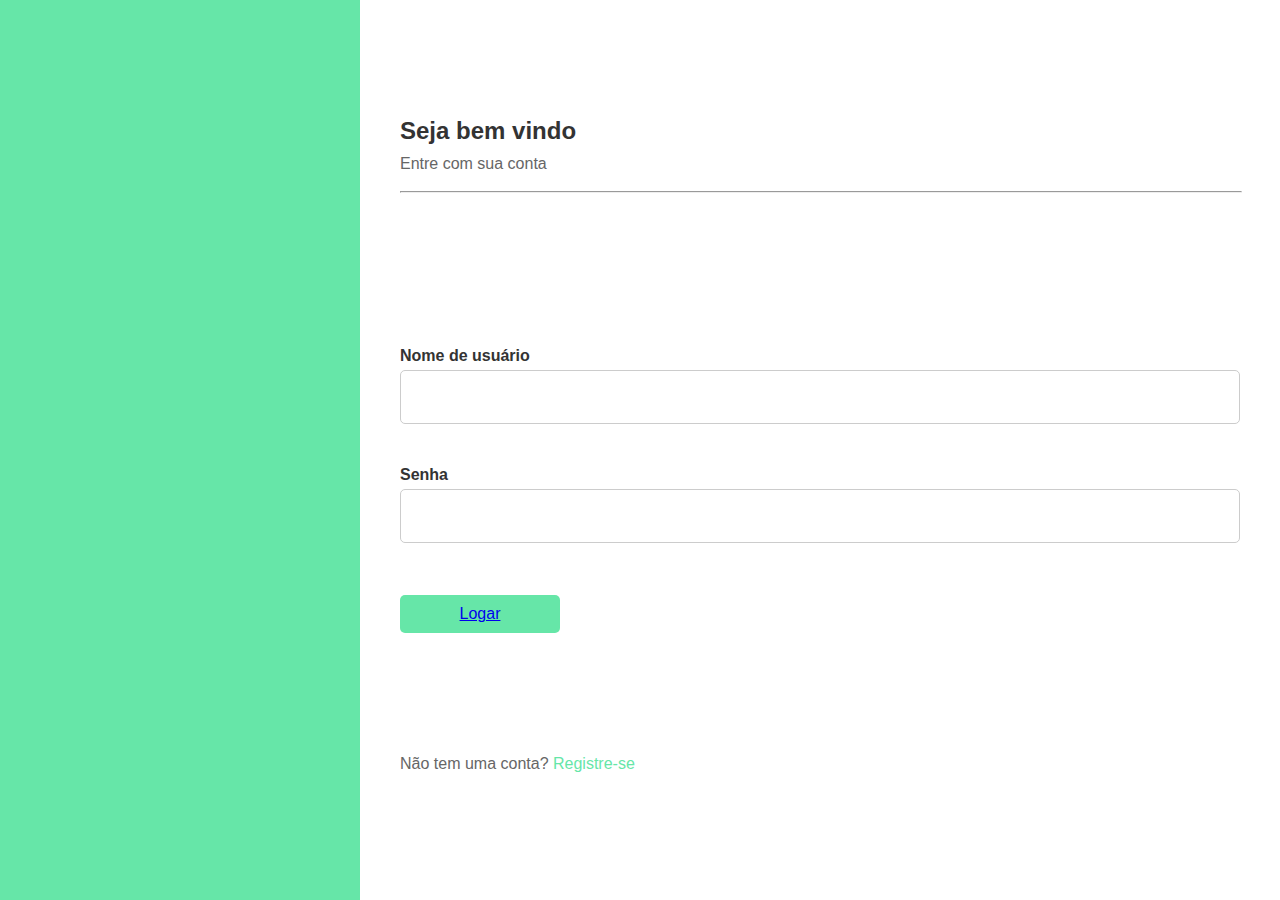
==== index.html @ b89768cc "first commit" ====
<!DOCTYPE html>
<html lang="pt-BR">
<head>
    <meta charset="UTF-8">
    <meta name="viewport" content="width=device-width, initial-scale=1.0">
    <title>Página de Login</title>
    <link rel="stylesheet" href="style.css">
</head>
<body>
    <div class="container">
        <div class="left-section"></div>
        <div class="right-section">
            <h1>Seja bem vindo</h1>
            <p>Entre com sua conta</p>
            <hr width="100%">
            <form>
                <label for="username">Nome de usuário</label>
                <input type="text" id="username" name="username">
                
                <label for="password">Senha</label>
                <input type="password" id="password" name="password">
                
                <button type="submit"><a href="principal.html">Logar</a></button>
            </form>
            <div class="register-link">
                <p>Não tem uma conta? <a href="cadastrar.html">Registre-se</a></p>
            </div>
        </div>
    </div>
</body>
</html>
---- style.css ----
body {
    margin: 0;
    font-family: Arial, sans-serif;
    display: flex;
    justify-content: center;
    align-items: center;
    height: 100vh;
    background-color: #f0f0f0;
}

.container {
    display: flex;
    width: 100%;
    height: 100vh;
}

.left-section {
    width: 30%;
    background-color: #66e6a8;
}

.right-section {
    width: 70%;
    background-color: white;
    padding: 40px;
    display: flex;
    flex-direction: column;
    justify-content: center;
}

h1 {
    margin: 0;
    font-size: 24px;
    color: #333;
}

p {
    margin: 10px 0;
    color: #666;
}

hr {
    margin-bottom: 9rem;
}

form {
    display: flex;
    flex-direction: column;
}

label {
    margin-top: 10px;
    color: #333;
    font-weight: bold;
}

input {
    margin-top: 5px;
    padding: 10px;
    font-size: 16px;
    border: 1px solid #ccc;
    border-radius: 5px;
    margin-bottom: 2rem;
    height: 2rem;
}

button {
    width: 10rem;
    margin-top: 20px;
    padding: 10px;
    font-size: 16px;
    color: white;
    background-color: #66e6a8;
    border: none;
    border-radius: 5px;
    cursor: pointer;
}

button:hover {
    background-color: #55d495;
}

.register-link {
    margin-top: 7rem;
}

.register-link a {
    color: #66e6a8;
    text-decoration: none;
}

.register-link a:hover {
    text-decoration: underline;
}
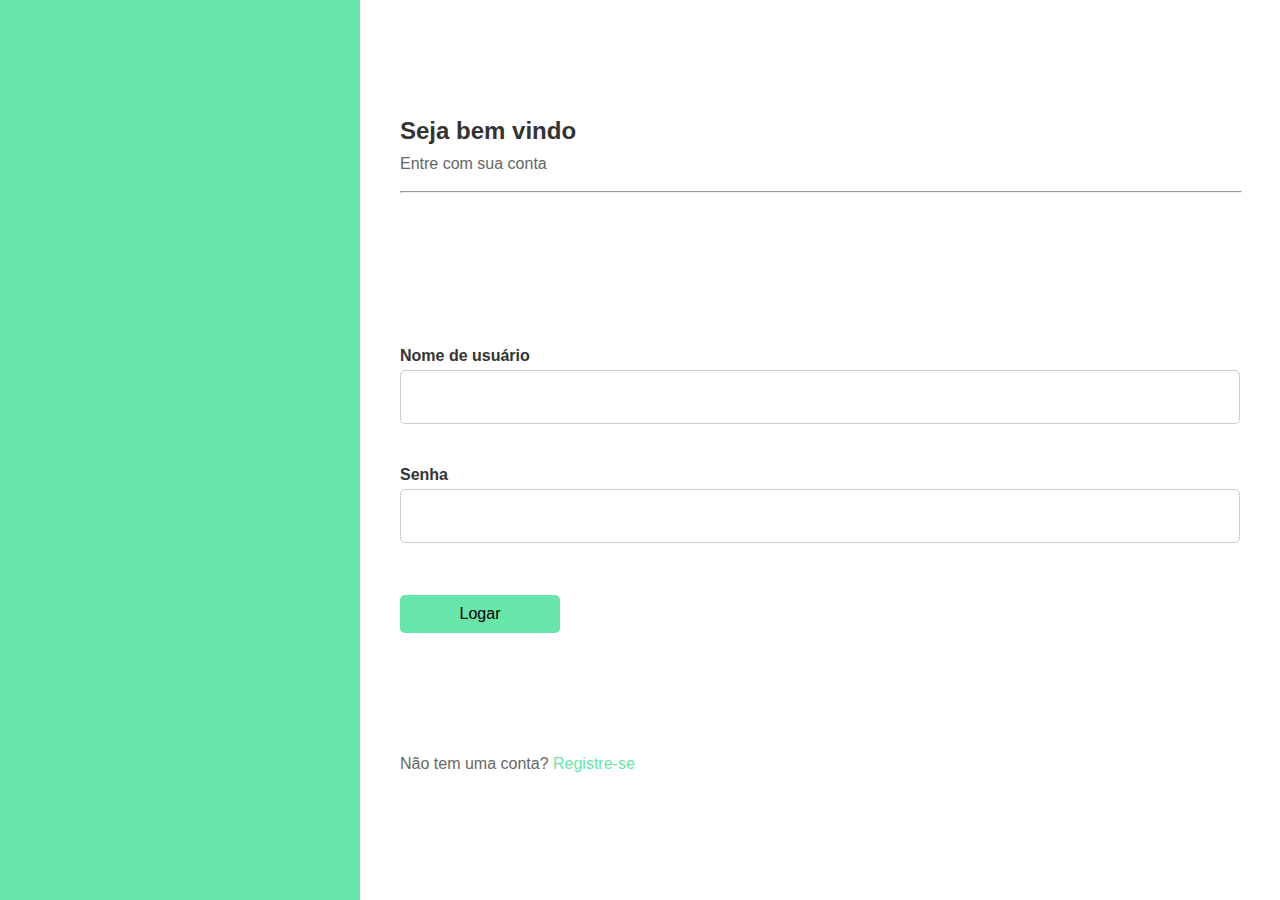
==== commit 2cc62897: "updt: 20/06" ====
--- a/index.html
+++ b/index.html
@@ -3,7 +3,7 @@
 <head>
     <meta charset="UTF-8">
     <meta name="viewport" content="width=device-width, initial-scale=1.0">
-    <title>Página de Login</title>
+    <title>DietAtiva</title>
     <link rel="stylesheet" href="style.css">
 </head>
 <body>
--- a/style.css
+++ b/style.css
@@ -92,3 +92,8 @@
 .register-link a:hover {
     text-decoration: underline;
 }
+
+a {
+    text-decoration: none;
+    color: black;
+}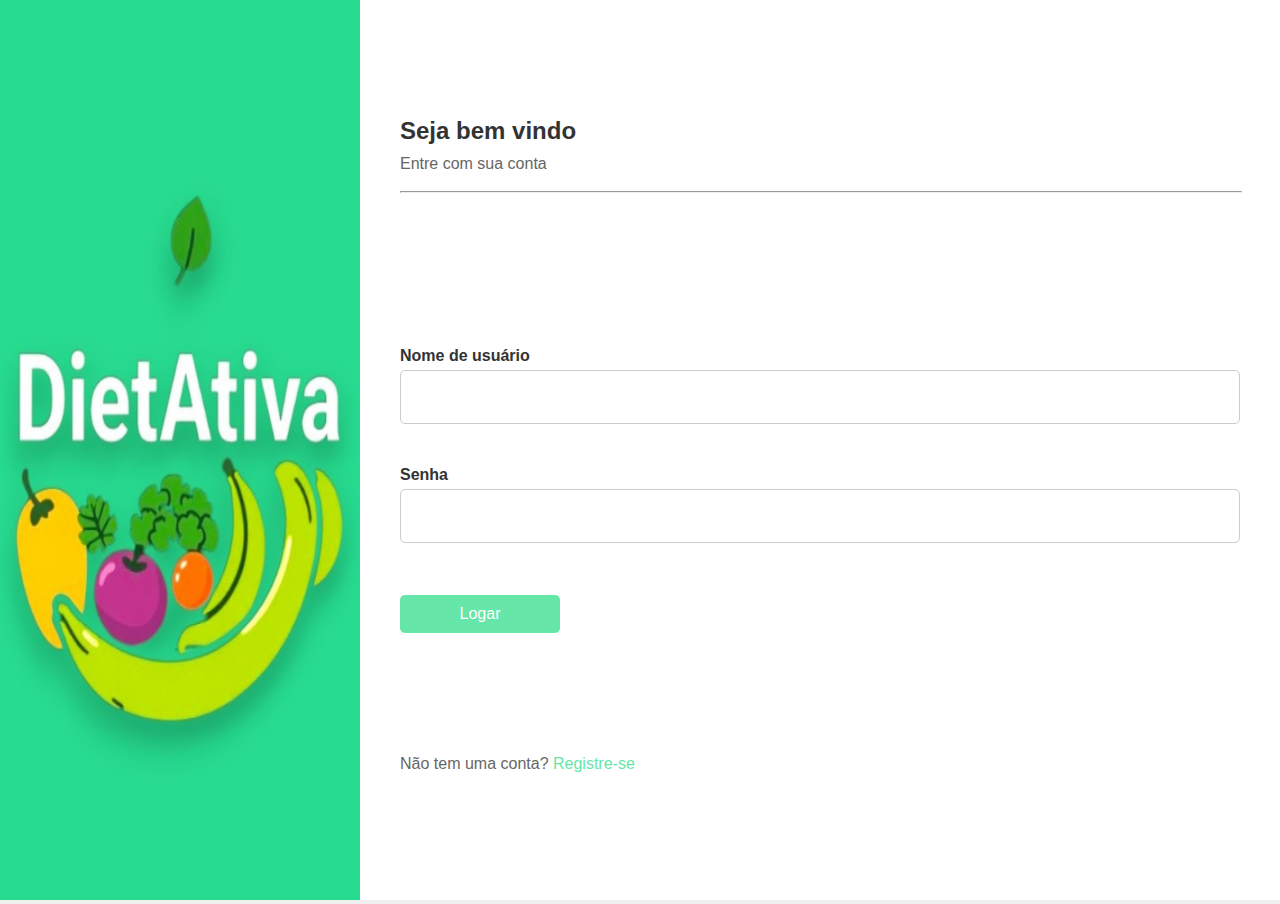
==== commit b06c67a7: "atualizações de fonte, cor e imagens. Segunda Sprint" ====
--- a/index.html
+++ b/index.html
@@ -8,24 +8,39 @@
 </head>
 <body>
     <div class="container">
-        <div class="left-section"></div>
+        <div class="left-section"><img src="Banner DietAtiva.png"></div>
         <div class="right-section">
             <h1>Seja bem vindo</h1>
             <p>Entre com sua conta</p>
             <hr width="100%">
-            <form>
+            <form id="loginForm">
                 <label for="username">Nome de usuário</label>
                 <input type="text" id="username" name="username">
                 
                 <label for="password">Senha</label>
                 <input type="password" id="password" name="password">
                 
-                <button type="submit"><a href="principal.html">Logar</a></button>
+                <button type="submit">Logar</button>
             </form>
             <div class="register-link">
                 <p>Não tem uma conta? <a href="cadastrar.html">Registre-se</a></p>
             </div>
         </div>
     </div>
+    
+    <script>
+        document.getElementById('loginForm').addEventListener('submit', function(event) {
+            event.preventDefault();  // Previne o comportamento padrão de envio do formulário
+            
+            const username = document.getElementById('username').value;
+            const password = document.getElementById('password').value;
+            
+            if (username === 'admin' && password === '1234') {
+                window.location.href = 'principal.html';  // Redireciona para a página principal
+            } else {
+                alert('Nome de usuário ou senha incorretos!');
+            }
+        });
+    </script>
 </body>
 </html>
--- a/style.css
+++ b/style.css
@@ -1,6 +1,6 @@
 body {
     margin: 0;
-    font-family: Arial, sans-serif;
+    font-family: sans-serif;
     display: flex;
     justify-content: center;
     align-items: center;
@@ -17,6 +17,11 @@
 .left-section {
     width: 30%;
     background-color: #66e6a8;
+}
+
+.left-section img {
+    height: 100%;
+    width: 100%;
 }
 
 .right-section {
